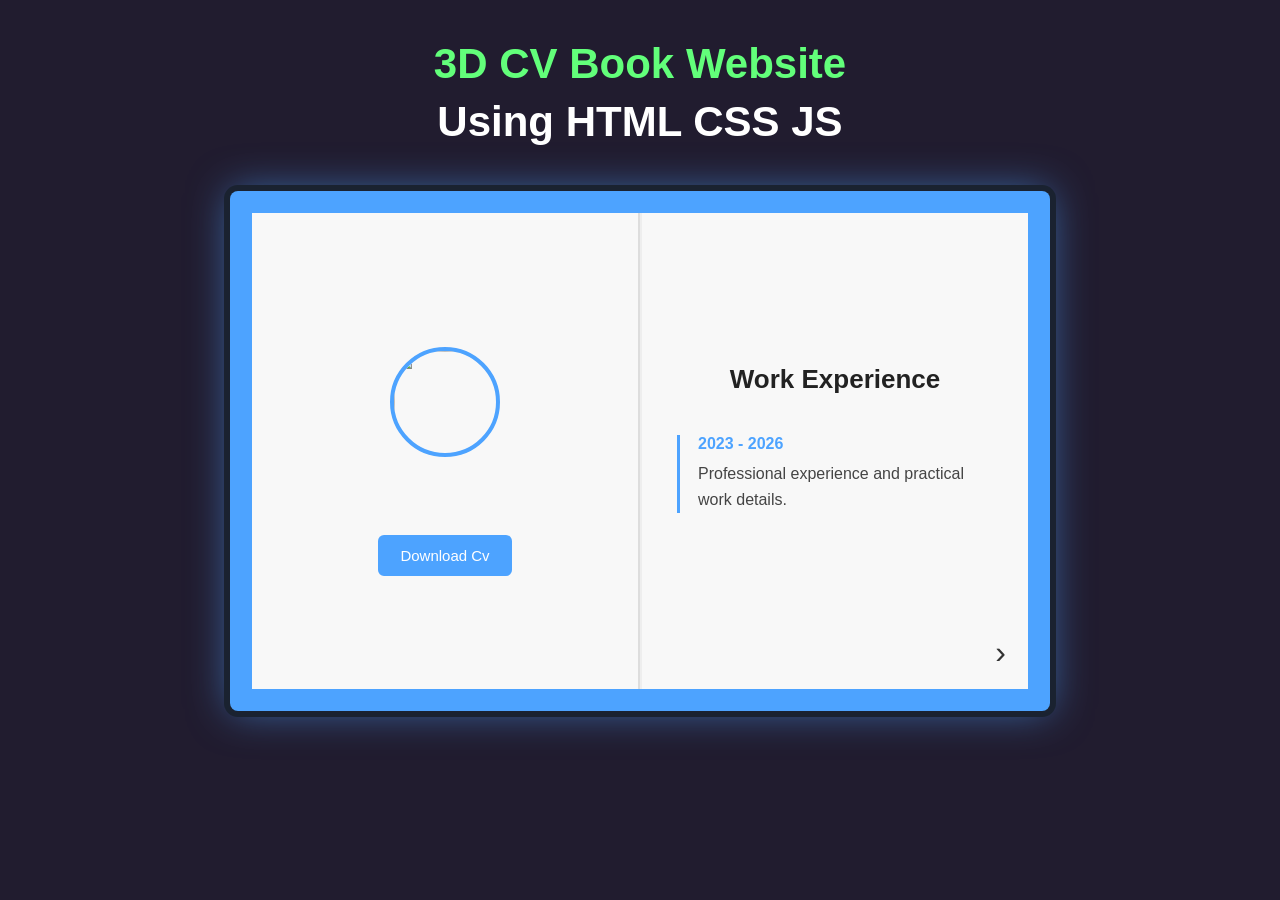
==== cv.html @ b52e994b "fix cv file name" ====
<html lang="en">
  <head>
    <meta charset="UTF-8" />
    <meta name="viewport" content="width=device-width, initial-scale=1.0" />
    <title>CV Book</title>
    <link rel="stylesheet" href="style.css" />
    <link
      rel="stylesheet"
      href="https://cdnjs.cloudflare.com/ajax/libs/font-awesome/6.5.1/css/all.min.css"
    />
    <script src="https://cdnjs.cloudflare.com/ajax/libs/html2canvas/1.4.1/html2canvas.min.js"></script>
    <script src="https://cdnjs.cloudflare.com/ajax/libs/jspdf/2.5.1/jspdf.umd.min.js"></script>
  </head>

  <body>
    <div class="cv-wrapper">
      <h1>3D CV Book Website</h1>
      <h2>Using HTML CSS JS</h2>

      <div class="book">
        <div class="spread active">
          <div class="page left">
            <img id="cv-photo" class="profile-photo" />
            <div class="social-links" id="social-links"></div>
            <h3 id="cv-name"></h3>
            <span id="cv-job"></span>
            <p id="cv-about"></p>
            <button onclick="downloadPDF()">Download Cv</button>
          </div>

          <div class="page right">
            <h3>Work Experience</h3>
            <div class="timeline">
              <span>2023 - 2026</span>
              <h4 id="cv-experience"></h4>
              <p>Professional experience and practical work details.</p>
            </div>
            <div class="corner next" onclick="nextSpread()">›</div>
          </div>
        </div>

        <div class="spread">
          <div class="page left">
            <h3>Education</h3>
            <div class="timeline">
              <span>Education</span>
              <h4 id="cv-education"></h4>
              <p>Academic background and university information.</p>
            </div>
            <div class="corner prev" onclick="prevSpread()">‹</div>
          </div>

          <div class="page right">
            <h3>My Services</h3>
            <div class="cards" id="cv-services"></div>
            <div class="corner next" onclick="nextSpread()">›</div>
          </div>
        </div>

        <div class="spread">
          <div class="page left">
            <h3>My Skills</h3>
            <div class="skills" id="cv-skills"></div>
            <div class="corner prev" onclick="prevSpread()">‹</div>
          </div>

          <div class="page right">
            <h3>Latest Project</h3>
            <div class="project-box">
              <div class="project-img" id="project-img">
                <span>Project</span>
              </div>
              <h4 id="cv-project"></h4>
              <p>Project created using modern web technologies.</p>
              <button>Source Code</button>
            </div>
            <div class="corner next" onclick="nextSpread()">›</div>
          </div>
        </div>

        <div class="spread">
          <div class="page left">
            <h3>Contact</h3>
            <p id="cv-email"></p>
            <p id="cv-phone"></p>
            <div class="corner prev" onclick="prevSpread()">‹</div>
          </div>

          <div class="page right">
            <h3>Thank You</h3>
            <p>Thanks for reading my CV Book.</p>
          </div>
        </div>
      </div>
    </div>

    <script src="script.js"></script>
  </body>
</html>
---- style.css ----
* {
  margin: 0;
  padding: 0;
  box-sizing: border-box;
  font-family: Arial, sans-serif;
}

body {
  min-height: 100vh;
  display: flex;
  justify-content: center;
  align-items: flex-start;
  background: #211c2f;
  color: #fff;
  padding: 40px 0;
}

.form-container {
  margin: auto;
}

.form-container {
  width: 420px;
  display: flex;
  flex-direction: column;
  gap: 14px;
}

.form-container h1,
.cv-wrapper h1 {
  color: #62ff7a;
  font-size: 42px;
}

.form-container input,
.form-container textarea {
  padding: 14px;
  border: none;
  border-radius: 8px;
  outline: none;
  font-size: 15px;
}

.form-container textarea {
  height: 90px;
  resize: none;
}

button {
  padding: 12px 22px;
  border: none;
  border-radius: 6px;
  background: #4da3ff;
  color: #fff;
  cursor: pointer;
  font-size: 15px;
}

.cv-wrapper {
  width: 100%;
  text-align: center;
}

.cv-wrapper h2 {
  margin: 10px 0 45px;
  font-size: 42px;
}

.book {
  width: 820px;
  height: 520px;
  margin: auto;
  position: relative;
  background: #4da3ff;
  padding: 22px;
  border-radius: 8px;
  box-shadow:
    0 0 0 6px #1a2230,
    0 0 40px rgba(77, 163, 255, 0.6);
  perspective: 1600px;
}

.spread {
  position: absolute;
  inset: 22px;
  display: none;
  background: #fff;
  color: #222;
  overflow: hidden;
  perspective: 3000px;
}

.spread.active {
  display: flex;
}

.page {
  width: 50%;
  height: 100%;
  padding: 35px;
  position: relative;
  overflow: hidden;
  background: #f8f8f8;
  display: flex;
  flex-direction: column;
  justify-content: center;
  align-items: center;
  text-align: center;
}

.left {
  border-right: 2px solid #ddd;
}

.right {
  border-left: 2px solid #eee;
}

.page h3 {
  margin-bottom: 40px;
  font-size: 26px;
  color: #222;
}

.page p {
  margin-top: 0;
  line-height: 1.6;
  color: #444;
}

.profile-circle {
  width: 110px;
  height: 110px;
  margin: 20px auto;
  border-radius: 50%;
  background: #1a2230;
  color: #fff;
  display: flex;
  justify-content: center;
  align-items: center;
  font-size: 32px;
  font-weight: bold;
}

.page span {
  color: #4da3ff;
  font-weight: bold;
}

.timeline {
  text-align: left;
  border-left: 3px solid #4da3ff;
  padding-left: 18px;
  margin-bottom: 25px;
}

.timeline h4 {
  margin: 8px 0;
  font-size: 18px;
}

.cards,
.skills {
  display: grid;
  grid-template-columns: repeat(2, 1fr);
  gap: 16px;
}

.card,
.skill {
  border: 2px solid #d6d6d6;
  border-radius: 8px;
  padding: 18px 10px;
  font-weight: bold;
  color: #4da3ff;
  background: #fff;
}

.project-box {
  text-align: left;
}

.project-img {
  height: 150px;
  background: linear-gradient(135deg, #4da3ff, #7c4dff);
  color: #fff;
  display: flex;
  justify-content: center;
  align-items: center;
  border-radius: 8px;
  margin-bottom: 18px;
  font-size: 26px;
}

.corner {
  position: absolute;
  bottom: 18px;
  font-size: 32px;
  color: #333;
  cursor: pointer;
  user-select: none;
}

.next {
  right: 22px;
}

.prev {
  left: 22px;
}

.profile-photo {
  width: 110px;
  height: 110px;
  margin: 20px auto;
  border-radius: 50%;
  object-fit: cover;
  display: block;
  border: 4px solid #4da3ff;
}

.social-links {
  display: flex;
  justify-content: center;
  gap: 10px;
  margin-bottom: 18px;
}

.social-links a {
  width: 34px;
  height: 34px;
  border-radius: 50%;
  background: #4da3ff;
  color: #fff;
  display: flex;
  justify-content: center;
  align-items: center;
  text-decoration: none;
  font-weight: bold;
  transition: 0.3s;
}

.social-links a:hover {
  transform: translateY(-4px);
  background: #1a2230;
}

.page.right.turning {
  transform-origin: left center;
  animation: turnRightPage 0.95s cubic-bezier(0.22, 0.61, 0.36, 1) forwards;
  z-index: 20;
}

.page.left.turning-back {
  transform-origin: right center;
  animation: turnLeftPage 0.95s cubic-bezier(0.22, 0.61, 0.36, 1) forwards;
  z-index: 20;
}

@keyframes turnRightPage {
  0% {
    transform: perspective(3000px) rotateY(0deg);
  }
  50% {
    transform: perspective(3000px) rotateY(-90deg);
  }
  100% {
    transform: perspective(3000px) rotateY(-180deg);
  }
}

@keyframes turnLeftPage {
  0% {
    transform: perspective(3000px) rotateY(0deg);
  }
  50% {
    transform: perspective(3000px) rotateY(90deg);
  }
  100% {
    transform: perspective(3000px) rotateY(180deg);
  }
}

@media (max-width: 900px) {
  .book {
    width: 90vw;
    height: 57vw;
    max-height: 520px;
  }

  .cv-wrapper h1 {
    font-size: 32px;
  }

  .cv-wrapper h2 {
    font-size: 28px;
    margin-bottom: 30px;
  }

  .page {
    padding: 24px;
  }
}

@media (max-width: 600px) {
  .book {
    width: 96vw;
    height: 62vw;
  }

  .page {
    padding: 14px;
  }

  .page h3 {
    font-size: 18px;
    margin-bottom: 12px;
  }

  .page p,
  .timeline h4 {
    font-size: 12px;
  }

  .profile-photo {
    width: 70px;
    height: 70px;
    margin: 8px auto;
  }

  .cards,
  .skills {
    gap: 8px;
  }

  .card,
  .skill {
    padding: 8px;
    font-size: 11px;
  }

  .service-icon {
    font-size: 20px;
  }

  button {
    padding: 8px 12px;
    font-size: 11px;
  }
}

.project-img img {
  width: 100%;
  height: 100%;
  object-fit: cover;
  border-radius: 8px;
}

.project-img span {
  color: #fff;
}

.project-upload {
  display: flex;
  gap: 10px;
}

.project-upload input {
  flex: 1;
}

.upload-btn {
  min-width: 130px;
  display: flex;
  justify-content: center;
  align-items: center;
  padding: 14px;
  border-radius: 8px;
  background: #2d3447;
  color: #4da3ff;
  border: 2px dashed #4da3ff;
  cursor: pointer;
  transition: 0.3s;
}

.upload-btn:hover {
  background: #4da3ff;
  color: white;
}
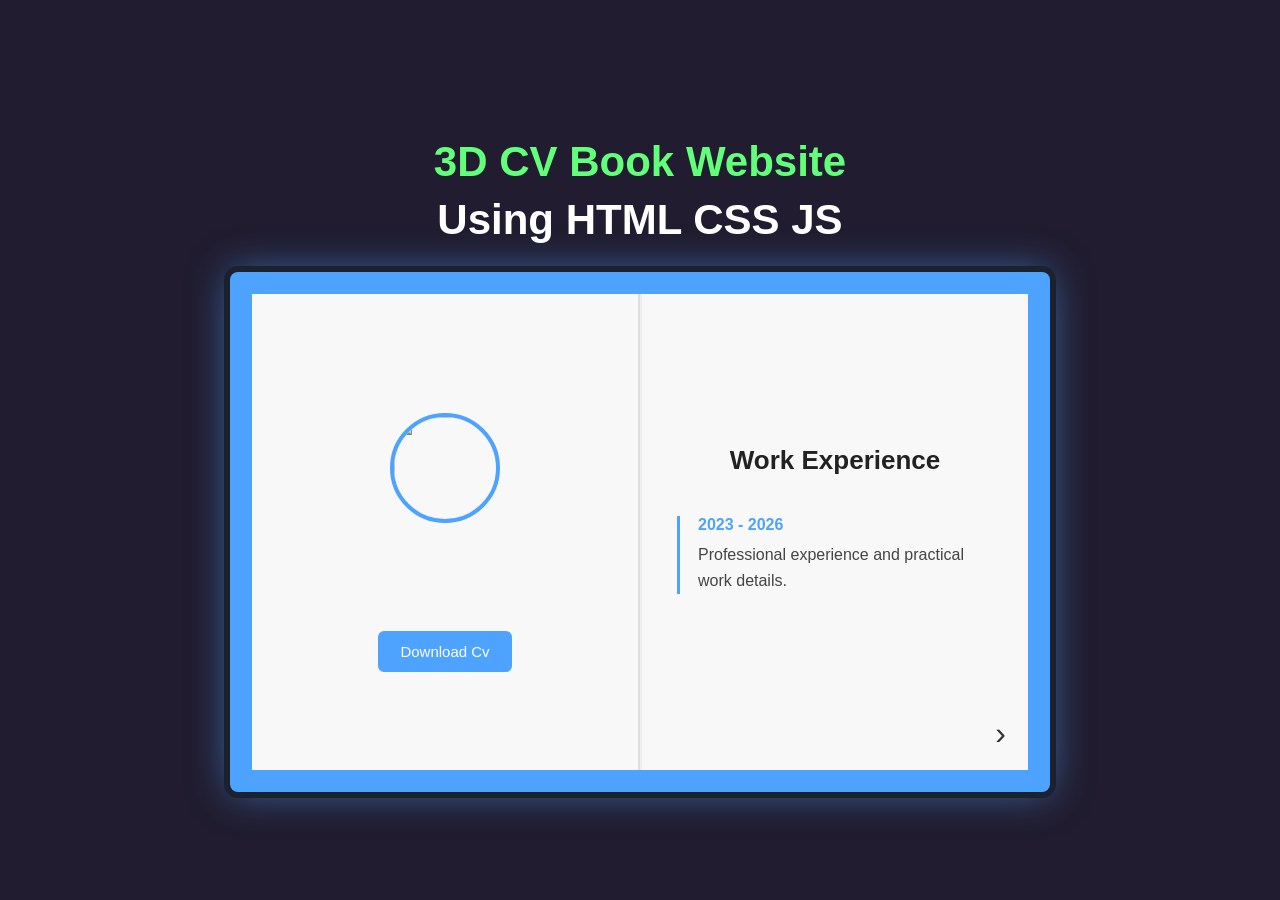
==== commit 1350e065: "improve first page layout" ====
--- a/cv.html
+++ b/cv.html
@@ -21,11 +21,13 @@
         <div class="spread active">
           <div class="page left">
             <img id="cv-photo" class="profile-photo" />
-            <div class="social-links" id="social-links"></div>
             <h3 id="cv-name"></h3>
             <span id="cv-job"></span>
             <p id="cv-about"></p>
-            <button onclick="downloadPDF()">Download Cv</button>
+            <div class="social-links" id="social-links"></div>
+            <button onclick="downloadPDF()" class="download-btn">
+              Download Cv
+            </button>
           </div>
 
           <div class="page right">
--- a/style.css
+++ b/style.css
@@ -13,6 +13,18 @@
   background: #211c2f;
   color: #fff;
   padding: 40px 0;
+}
+
+body:has(.cv-wrapper) {
+  height: 100dvh;
+  overflow: hidden;
+  padding: 0;
+  align-items: center;
+  justify-content: center;
+}
+
+body:has(.form-container) {
+  overflow: auto;
 }
 
 .form-container {
@@ -59,10 +71,14 @@
 .cv-wrapper {
   width: 100%;
   text-align: center;
+  display: flex;
+  flex-direction: column;
+  align-items: center;
+  padding-top: 30px;
 }
 
 .cv-wrapper h2 {
-  margin: 10px 0 45px;
+  margin: 10px 0 28px;
   font-size: 42px;
 }
 
@@ -281,71 +297,197 @@
   }
 }
 
-@media (max-width: 900px) {
+@media (max-width: 900px) and (min-width: 431px) {
+  body {
+    min-height: 100vh;
+    padding: 20px 0;
+    align-items: center;
+  }
+
+  .cv-wrapper h1 {
+    font-size: 28px;
+    margin-bottom: 8px;
+  }
+
+  .cv-wrapper h2 {
+    font-size: 22px;
+    margin-bottom: 22px;
+  }
+
   .book {
-    width: 90vw;
-    height: 57vw;
-    max-height: 520px;
-  }
-
-  .cv-wrapper h1 {
-    font-size: 32px;
-  }
-
-  .cv-wrapper h2 {
-    font-size: 28px;
-    margin-bottom: 30px;
+    width: 92vw;
+    height: 58vw;
+    padding: 16px;
+    border-radius: 12px;
+    box-shadow:
+      0 0 0 4px #1a2230,
+      0 0 25px rgba(77, 163, 255, 0.45);
+  }
+
+  .spread {
+    inset: 16px;
   }
 
   .page {
-    padding: 24px;
-  }
-}
-
-@media (max-width: 600px) {
-  .book {
-    width: 96vw;
-    height: 62vw;
-  }
-
-  .page {
-    padding: 14px;
+    padding: 18px;
   }
 
   .page h3 {
     font-size: 18px;
-    margin-bottom: 12px;
-  }
-
-  .page p,
-  .timeline h4 {
-    font-size: 12px;
+  }
+
+  .page p {
+    font-size: 13px;
   }
 
   .profile-photo {
     width: 70px;
+
     height: 70px;
-    margin: 8px auto;
+  }
+
+  .social-links a {
+    width: 28px;
+
+    height: 28px;
+  }
+}
+@media (max-width: 767px) {
+  .cv-wrapper {
+    padding-top: 0;
+    justify-content: center;
+  }
+
+  .cv-wrapper h1 {
+    font-size: 22px;
+    margin-bottom: 6px;
+  }
+
+  .cv-wrapper h2 {
+    font-size: 17px;
+    margin-bottom: 14px;
+  }
+
+  .book {
+    width: min(98vw, 100dvh * 1.55);
+    height: min(63vw, 72dvh);
+    max-width: 100vw;
+    max-height: 72dvh;
+    padding: 6px;
+    border-radius: 10px;
+  }
+
+  .spread {
+    inset: 6px;
+    flex-direction: row;
+  }
+
+  .page {
+    flex: 0 0 50%;
+    max-width: 50%;
+    height: 100%;
+    overflow: hidden;
+    padding: 6px;
+  }
+
+  .page h3 {
+    font-size: 13px;
+    margin-bottom: 7px;
+  }
+
+  .page p,
+  .page span,
+  .timeline h4 {
+    font-size: 8px;
+    line-height: 1.25;
+  }
+
+  .profile-photo {
+    width: 46px;
+    height: 46px;
+    margin-bottom: 5px;
+  }
+
+  .social-links {
+    gap: 4px;
+    margin-bottom: 6px;
+  }
+
+  .social-links a {
+    width: 21px;
+    height: 21px;
+    font-size: 9px;
   }
 
   .cards,
   .skills {
-    gap: 8px;
+    width: 100%;
+    grid-template-columns: repeat(2, 1fr);
+    gap: 4px;
   }
 
   .card,
   .skill {
-    padding: 8px;
-    font-size: 11px;
+    height: 54px;
+    padding: 3px;
+    font-size: 7px;
   }
 
   .service-icon {
-    font-size: 20px;
+    font-size: 12px;
+    margin-bottom: 2px;
+  }
+
+  .card h4,
+  .skill h4 {
+    font-size: 7px;
+    margin: 2px 0;
+    line-height: 1;
+  }
+
+  .card button,
+  .skill button {
+    padding: 3px 5px;
+    font-size: 6px;
+  }
+
+  .project-img {
+    height: 55px;
+    margin-bottom: 5px;
+    font-size: 12px;
+  }
+
+  .project-box h4 {
+    font-size: 9px;
+    margin-bottom: 4px;
+  }
+
+  .project-box p {
+    font-size: 8px;
+    line-height: 1.15;
+  }
+
+  .timeline {
+    padding-left: 7px;
+    margin-bottom: 0;
+  }
+
+  .timeline span {
+    font-size: 8px;
+  }
+
+  .timeline p {
+    font-size: 8px;
   }
 
   button {
-    padding: 8px 12px;
-    font-size: 11px;
+    padding: 4px 8px;
+    font-size: 8px;
+  }
+
+  .corner {
+    bottom: 5px;
+    font-size: 22px;
   }
 }
 
@@ -387,3 +529,11 @@
   background: #4da3ff;
   color: white;
 }
+
+.download-btn {
+  margin-top: 14px;
+}
+
+.page.left #cv-about {
+  margin-bottom: 16px;
+}
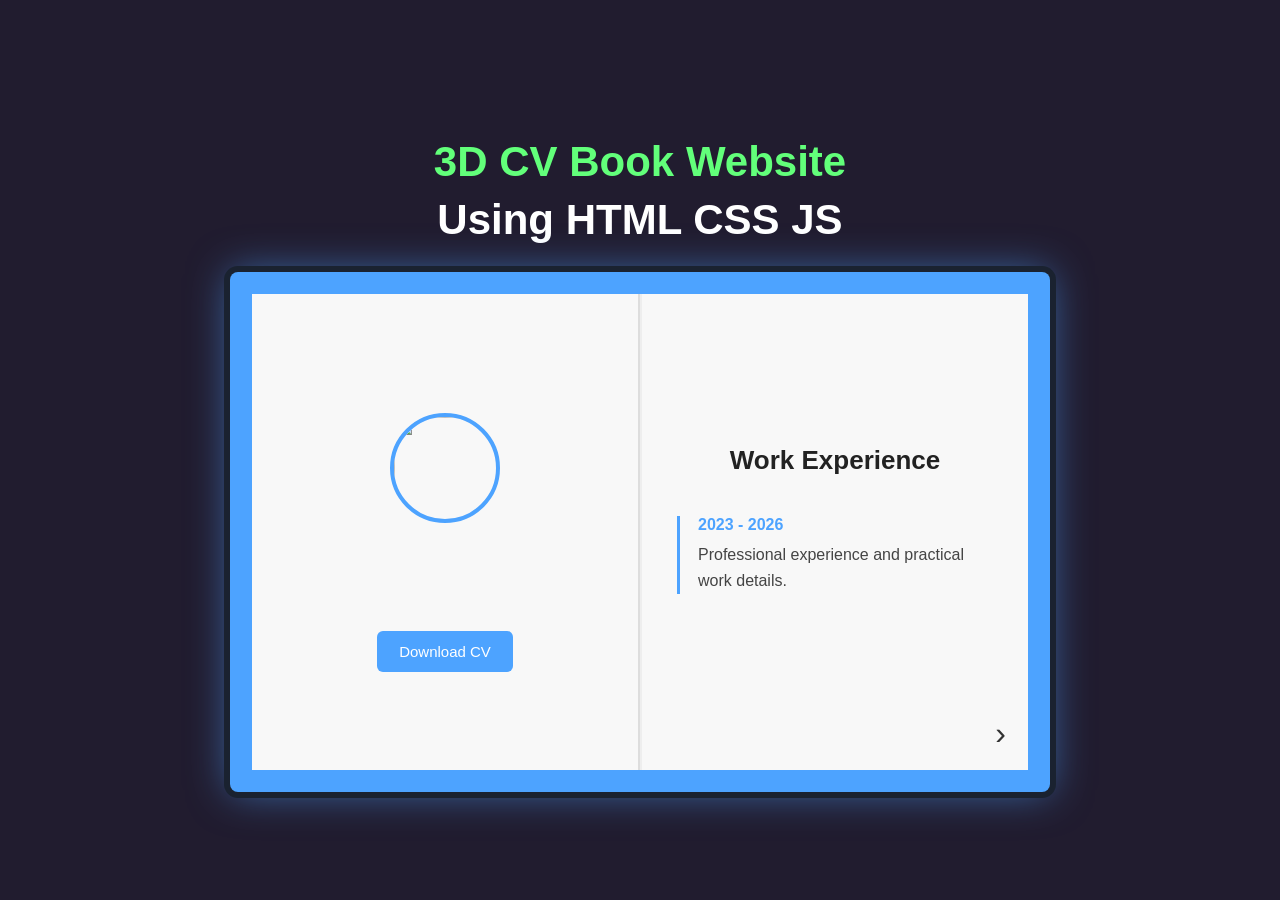
==== commit 71ac6e55: "improve project section spacing" ====
--- a/cv.html
+++ b/cv.html
@@ -26,7 +26,7 @@
             <p id="cv-about"></p>
             <div class="social-links" id="social-links"></div>
             <button onclick="downloadPDF()" class="download-btn">
-              Download Cv
+              Download CV
             </button>
           </div>
 
--- a/style.css
+++ b/style.css
@@ -28,11 +28,8 @@
 }
 
 .form-container {
+  width: 420px;
   margin: auto;
-}
-
-.form-container {
-  width: 420px;
   display: flex;
   flex-direction: column;
   gap: 14px;
@@ -144,6 +141,15 @@
   color: #444;
 }
 
+.page span {
+  color: #4da3ff;
+  font-weight: bold;
+}
+
+.page.left #cv-about {
+  margin-bottom: 16px;
+}
+
 .profile-circle {
   width: 110px;
   height: 110px;
@@ -158,9 +164,40 @@
   font-weight: bold;
 }
 
-.page span {
-  color: #4da3ff;
+.profile-photo {
+  width: 110px;
+  height: 110px;
+  margin: 20px auto;
+  border-radius: 50%;
+  object-fit: cover;
+  display: block;
+  border: 4px solid #4da3ff;
+}
+
+.social-links {
+  display: flex;
+  justify-content: center;
+  gap: 10px;
+  margin-bottom: 18px;
+}
+
+.social-links a {
+  width: 34px;
+  height: 34px;
+  border-radius: 50%;
+  background: #4da3ff;
+  color: #fff;
+  display: flex;
+  justify-content: center;
+  align-items: center;
+  text-decoration: none;
   font-weight: bold;
+  transition: 0.3s;
+}
+
+.social-links a:hover {
+  transform: translateY(-4px);
+  background: #1a2230;
 }
 
 .timeline {
@@ -193,19 +230,55 @@
 }
 
 .project-box {
+  width: 100%;
   text-align: left;
+  padding: 0 18px;
 }
 
 .project-img {
+  width: 100%;
+  max-width: 100%;
   height: 150px;
+  overflow: hidden;
   background: linear-gradient(135deg, #4da3ff, #7c4dff);
   color: #fff;
   display: flex;
   justify-content: center;
   align-items: center;
+  border-radius: 10px;
+  margin-bottom: 14px;
+  font-size: 26px;
+}
+
+.project-img img {
+  width: 100%;
+  height: 100%;
+  object-fit: cover;
+  display: block;
   border-radius: 8px;
-  margin-bottom: 18px;
-  font-size: 26px;
+}
+
+.project-img span {
+  color: #fff;
+}
+
+.project-box h4 {
+  width: 85%;
+  margin: 0 auto 8px;
+  line-height: 1.3;
+  overflow-wrap: break-word;
+}
+
+.project-box p {
+  width: 85%;
+  margin: 0 auto;
+  line-height: 1.5;
+  overflow-wrap: break-word;
+}
+
+.project-box button {
+  margin-top: 14px;
+  margin-left: 8%;
 }
 
 .corner {
@@ -225,40 +298,36 @@
   left: 22px;
 }
 
-.profile-photo {
-  width: 110px;
-  height: 110px;
-  margin: 20px auto;
-  border-radius: 50%;
-  object-fit: cover;
-  display: block;
-  border: 4px solid #4da3ff;
-}
-
-.social-links {
-  display: flex;
-  justify-content: center;
+.download-btn {
+  margin-top: 14px;
+}
+
+.project-upload {
+  display: flex;
   gap: 10px;
-  margin-bottom: 18px;
-}
-
-.social-links a {
-  width: 34px;
-  height: 34px;
-  border-radius: 50%;
+}
+
+.project-upload input {
+  flex: 1;
+}
+
+.upload-btn {
+  min-width: 130px;
+  display: flex;
+  justify-content: center;
+  align-items: center;
+  padding: 14px;
+  border-radius: 8px;
+  background: #2d3447;
+  color: #4da3ff;
+  border: 2px dashed #4da3ff;
+  cursor: pointer;
+  transition: 0.3s;
+}
+
+.upload-btn:hover {
   background: #4da3ff;
-  color: #fff;
-  display: flex;
-  justify-content: center;
-  align-items: center;
-  text-decoration: none;
-  font-weight: bold;
-  transition: 0.3s;
-}
-
-.social-links a:hover {
-  transform: translateY(-4px);
-  background: #1a2230;
+  color: white;
 }
 
 .page.right.turning {
@@ -342,16 +411,15 @@
 
   .profile-photo {
     width: 70px;
-
     height: 70px;
   }
 
   .social-links a {
     width: 28px;
-
     height: 28px;
   }
 }
+
 @media (max-width: 767px) {
   .cv-wrapper {
     padding-top: 0;
@@ -491,49 +559,76 @@
   }
 }
 
-.project-img img {
-  width: 100%;
-  height: 100%;
-  object-fit: cover;
-  border-radius: 8px;
-}
-
-.project-img span {
-  color: #fff;
-}
-
-.project-upload {
-  display: flex;
-  gap: 10px;
-}
-
-.project-upload input {
-  flex: 1;
-}
-
-.upload-btn {
-  min-width: 130px;
-  display: flex;
-  justify-content: center;
-  align-items: center;
-  padding: 14px;
-  border-radius: 8px;
-  background: #2d3447;
-  color: #4da3ff;
-  border: 2px dashed #4da3ff;
-  cursor: pointer;
-  transition: 0.3s;
-}
-
-.upload-btn:hover {
-  background: #4da3ff;
-  color: white;
-}
-
-.download-btn {
-  margin-top: 14px;
-}
-
-.page.left #cv-about {
-  margin-bottom: 16px;
-}
+@media (max-height: 500px) and (orientation: landscape) {
+  body:has(.cv-wrapper) {
+    height: 100dvh;
+    overflow: hidden;
+    align-items: center;
+    justify-content: center;
+  }
+
+  .cv-wrapper {
+    padding-top: 0;
+    height: 100dvh;
+    justify-content: center;
+  }
+
+  .cv-wrapper h1 {
+    font-size: 22px;
+    margin-bottom: 4px;
+  }
+
+  .cv-wrapper h2 {
+    font-size: 16px;
+    margin-bottom: 10px;
+  }
+
+  .book {
+    width: 78vw;
+    height: 48vw;
+    max-height: 70dvh;
+    padding: 6px;
+  }
+
+  .spread {
+    inset: 6px;
+  }
+
+  .page {
+    padding: 10px;
+  }
+
+  .page h3 {
+    font-size: 15px;
+    margin-bottom: 8px;
+  }
+
+  .page p,
+  .page span,
+  .timeline h4 {
+    font-size: 9px;
+    line-height: 1.25;
+  }
+
+  .cards,
+  .skills {
+    gap: 6px;
+  }
+
+  .card,
+  .skill {
+    height: 58px;
+    padding: 4px;
+    font-size: 8px;
+  }
+
+  .service-icon {
+    font-size: 14px;
+  }
+
+  .card button,
+  .skill button {
+    padding: 3px 6px;
+    font-size: 7px;
+  }
+}
